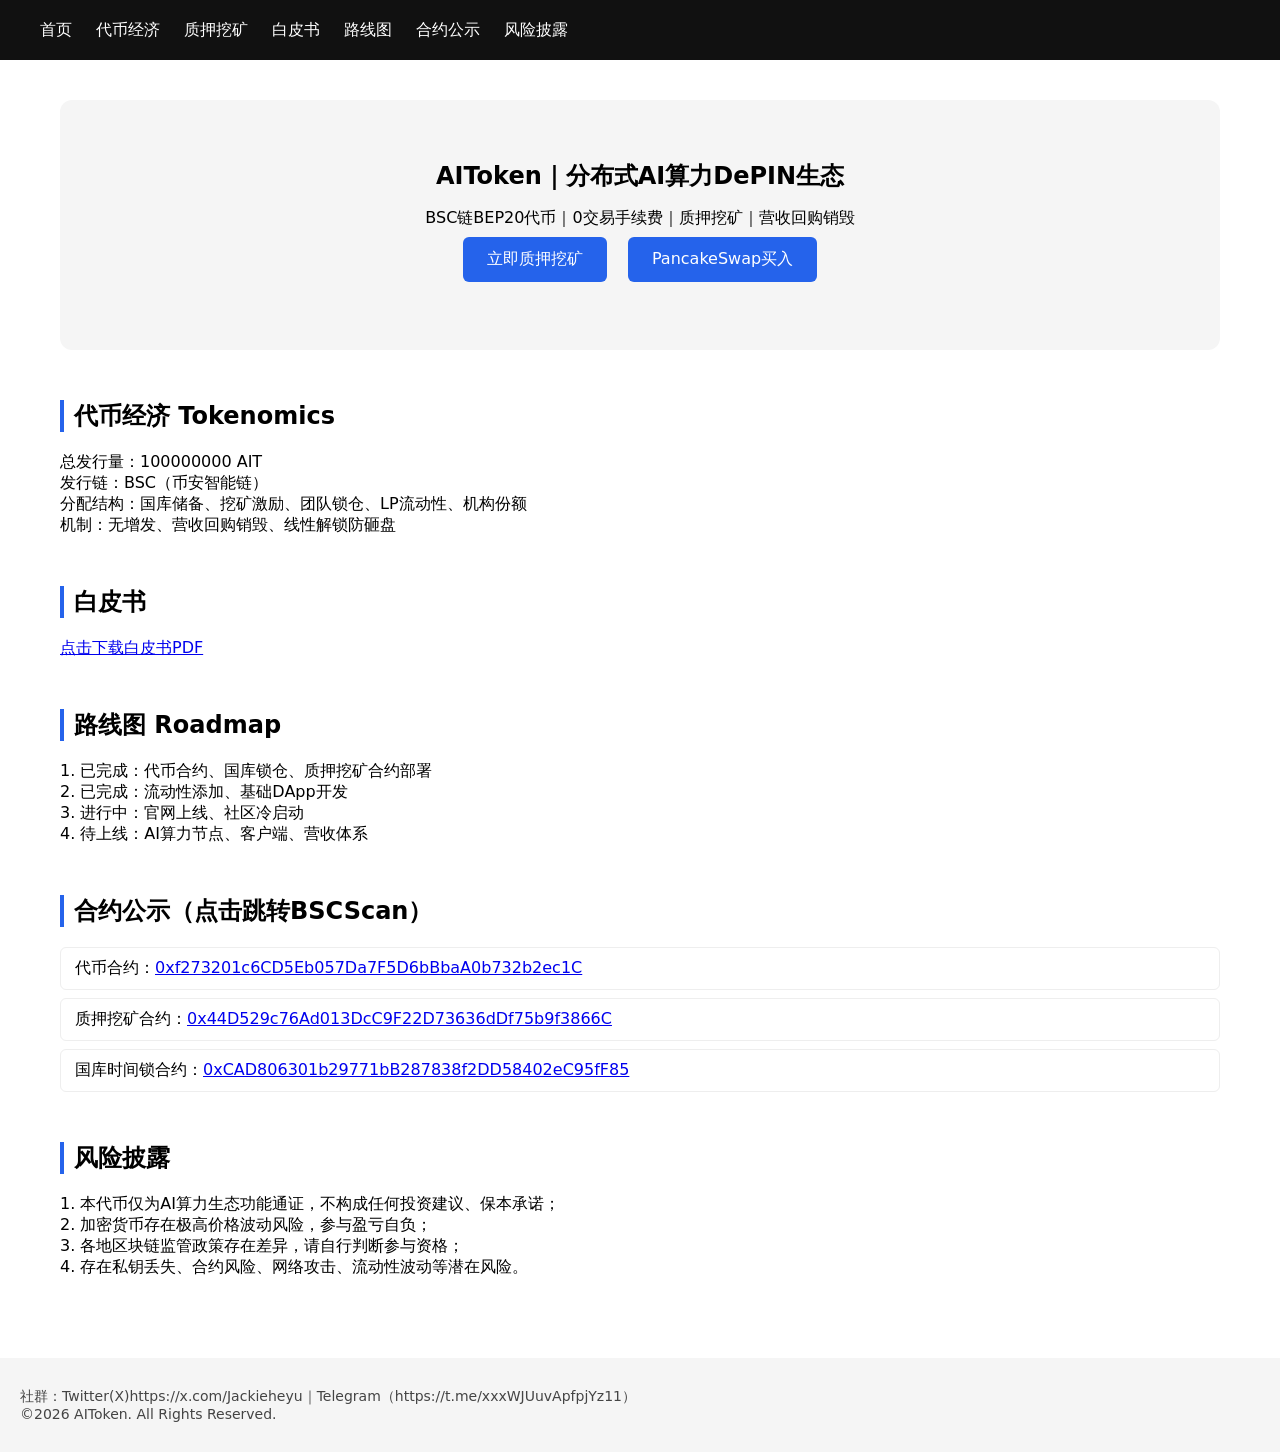
==== index-2.html @ d5b9e976 "Add files via upload" ====
<!DOCTYPE html>
<html lang="zh-CN">
<head>
<meta charset="UTF-8">
<meta name="viewport" content="width=device-width, initial-scale=1.0">
<title>AIToken - AI DePIN 算力生态</title>
<style>
*{margin:0;padding:0;box-sizing:border-box;font-family:system-ui}
header{background:#111;color:#fff;padding:0 20px}
.nav{max-width:1200px;margin:0 auto;display:flex;gap:24px;align-items:center;height:60px}
.nav a{color:#fff;text-decoration:none}
.container{max-width:1200px;margin:40px auto;padding:0 20px}
.banner{background:#f5f5f5;padding:60px 20px;border-radius:12px;text-align:center}
.banner h1{margin-bottom:16px}
.btn{display:inline-block;padding:12px 24px;background:#2563eb;color:#fff;border-radius:6px;text-decoration:none;margin:8px}
.block{margin:50px 0}
.block h2{margin-bottom:20px;border-left:4px solid #2563eb;padding-left:10px}
.contract-item{padding:10px 14px;border:1px solid #eee;border-radius:6px;margin:8px 0}
footer{margin-top:80px;padding:30px 20px;background:#f5f5f5;font-size:14px;color:#444}
</style>
</head>
<body>
<header>
  <div class="nav">
    <a href="#">首页</a>
    <a href="#token">代币经济</a>
    <a href="stake.html">质押挖矿</a>
    <a href="#whitepaper">白皮书</a>
    <a href="#roadmap">路线图</a>
    <a href="#contract">合约公示</a>
    <a href="#risk">风险披露</a>
  </div>
</header>

<div class="container">
  <section class="banner">
    <h1>AIToken｜分布式AI算力DePIN生态</h1>
    <p>BSC链BEP20代币｜0交易手续费｜质押挖矿｜营收回购销毁</p>
    <div>
      <a href="stake.html" class="btn">立即质押挖矿</a>
      <a href="https://pancakeswap.finance/" target="_blank" class="btn">PancakeSwap买入</a>
    </div>
  </section>

  <section id="token" class="block">
    <h2>代币经济 Tokenomics</h2>
    <p>总发行量：100000000 AIT</p>
    <p>发行链：BSC（币安智能链）</p>
    <p>分配结构：国库储备、挖矿激励、团队锁仓、LP流动性、机构份额</p>
    <p>机制：无增发、营收回购销毁、线性解锁防砸盘</p>
  </section>

  <section id="whitepaper" class="block">
    <h2>白皮书</h2>
    <p><a href="whitepaper.pdf" target="_blank">点击下载白皮书PDF</a></p>
  </section>

  <section id="roadmap" class="block">
    <h2>路线图 Roadmap</h2>
    <p>1. 已完成：代币合约、国库锁仓、质押挖矿合约部署</p>
    <p>2. 已完成：流动性添加、基础DApp开发</p>
    <p>3. 进行中：官网上线、社区冷启动</p>
    <p>4. 待上线：AI算力节点、客户端、营收体系</p>
  </section>

  <section id="contract" class="block">
    <h2>合约公示（点击跳转BSCScan）</h2>
    <div class="contract-item">
      代币合约：<a href="https://bscscan.com/address/0xf273201c6CD5Eb057Da7F5D6bBbaA0b732b2ec1C" target="_blank">0xf273201c6CD5Eb057Da7F5D6bBbaA0b732b2ec1C</a>
    </div>
    <div class="contract-item">
      质押挖矿合约：<a href="https://bscscan.com/address/0x44D529c76Ad013DcC9F22D73636dDf75b9f3866C" target="_blank">0x44D529c76Ad013DcC9F22D73636dDf75b9f3866C</a>
    </div>
    <div class="contract-item">
      国库时间锁合约：<a href="https://bscscan.com/address/0xCAD806301b29771bB287838f2DD58402eC95fF85#code" target="_blank">0xCAD806301b29771bB287838f2DD58402eC95fF85</a>
    </div>
  </section>

  <section id="risk" class="block">
    <h2>风险披露</h2>
    <p>1. 本代币仅为AI算力生态功能通证，不构成任何投资建议、保本承诺；</p>
    <p>2. 加密货币存在极高价格波动风险，参与盈亏自负；</p>
    <p>3. 各地区块链监管政策存在差异，请自行判断参与资格；</p>
    <p>4. 存在私钥丢失、合约风险、网络攻击、流动性波动等潜在风险。</p>
  </section>
</div>

<footer>
  <p>社群：Twitter(X)https://x.com/Jackieheyu｜Telegram（https://t.me/xxxWJUuvApfpjYz11）</p>
  <p>©2026 AIToken. All Rights Reserved.</p>
</footer>
</body>
</html>
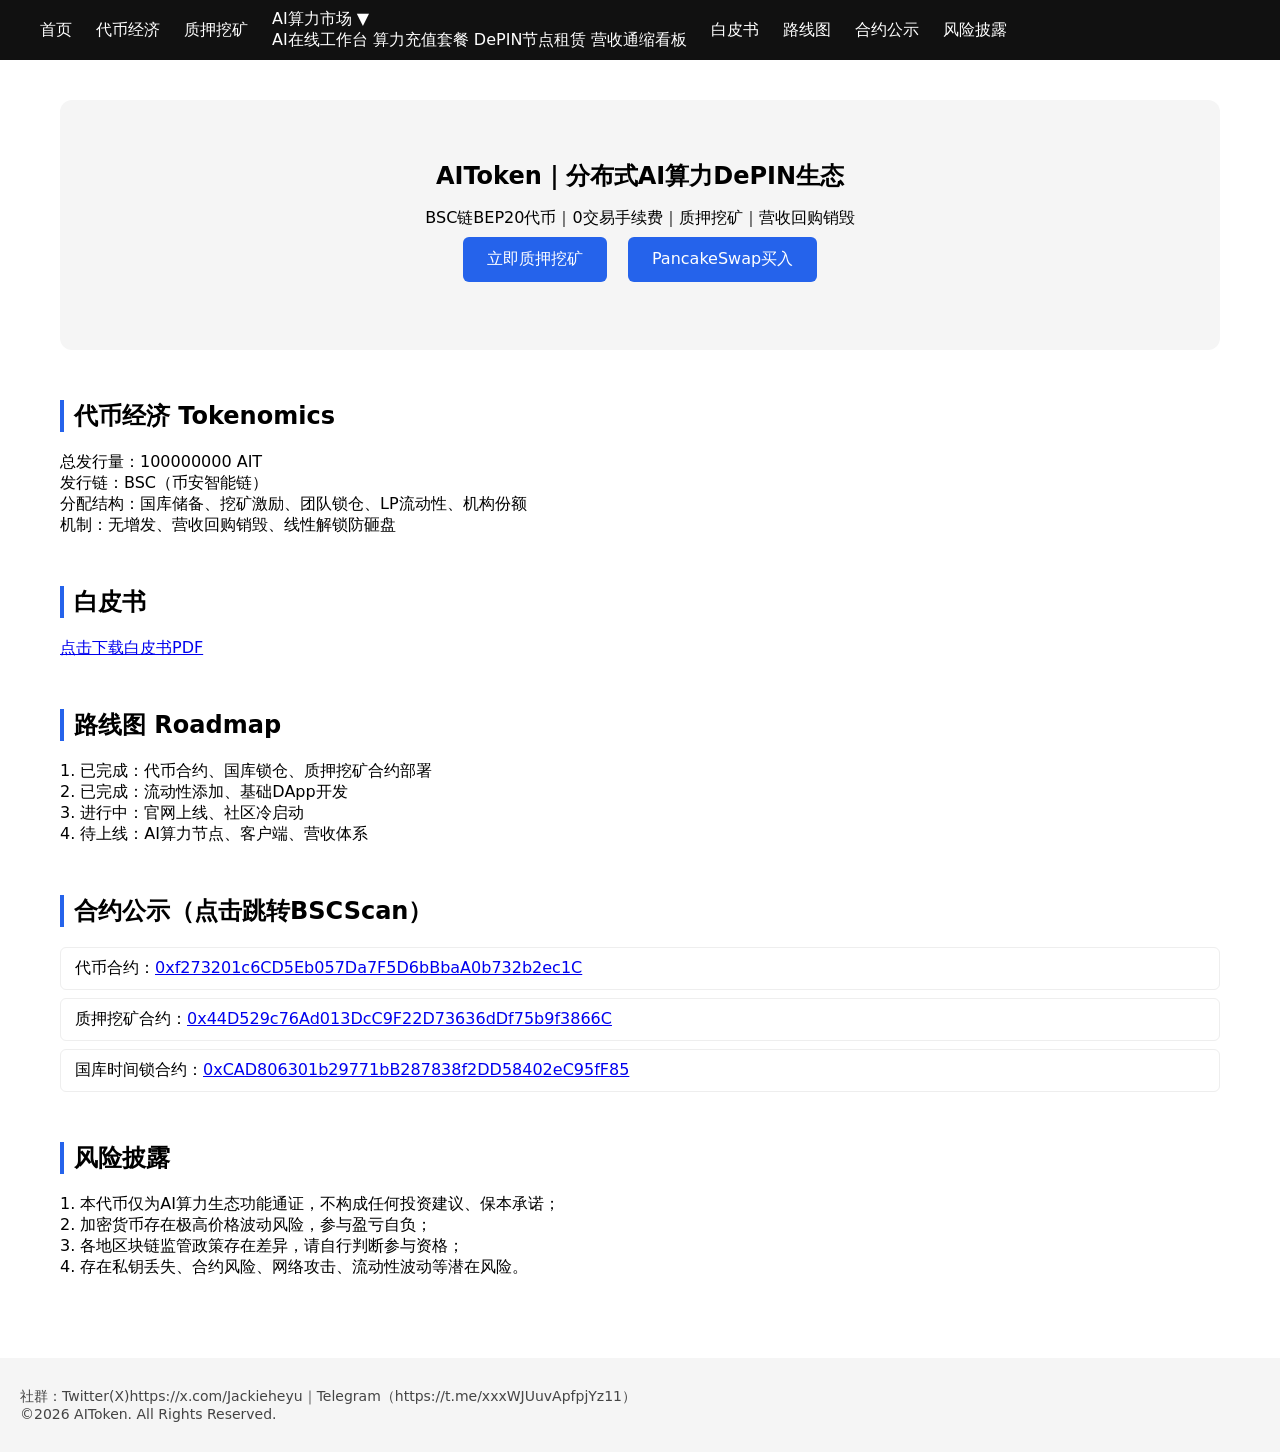
==== commit 672e60b9: "Add dropdown menu for AI services in navigation" ====
--- a/index-2.html
+++ b/index-2.html
@@ -21,15 +21,26 @@
 </head>
 <body>
 <header>
-  <div class="nav">
-    <a href="#">首页</a>
-    <a href="#token">代币经济</a>
-    <a href="stake.html">质押挖矿</a>
-    <a href="#whitepaper">白皮书</a>
-    <a href="#roadmap">路线图</a>
-    <a href="#contract">合约公示</a>
-    <a href="#risk">风险披露</a>
+ <div class="nav">
+  <a href="#">首页</a>
+  <a href="#token">代币经济</a>
+  <a href="stake.html">质押挖矿</a>
+
+  <div class="dropdown">
+    <a href="ai-market.html">AI算力市场 ▼</a>
+    <div class="dropmenu">
+      <a href="ai-workbench.html">AI在线工作台</a>
+      <a href="ai-package.html">算力充值套餐</a>
+      <a href="depin-rent.html">DePIN节点租赁</a>
+      <a href="data-board.html">营收通缩看板</a>
+    </div>
   </div>
+
+  <a href="whitepaper.pdf">白皮书</a>
+  <a href="#roadmap">路线图</a>
+  <a href="#contract">合约公示</a>
+  <a href="#risk">风险披露</a>
+</div>
 </header>
 
 <div class="container">
@@ -38,7 +49,7 @@
     <p>BSC链BEP20代币｜0交易手续费｜质押挖矿｜营收回购销毁</p>
     <div>
       <a href="stake.html" class="btn">立即质押挖矿</a>
-      <a href="https://pancakeswap.finance/" target="_blank" class="btn">PancakeSwap买入</a>
+      <a href="https://pancakeswap.finance/swap?inputCurrency=BNB&outputCurrency=0xf273201c6CD5Eb057Da7F5D6bBbaA0b732b2ec1C" target="_blank" class="btn">PancakeSwap买入</a>
     </div>
   </section>
 
@@ -90,4 +101,4 @@
   <p>©2026 AIToken. All Rights Reserved.</p>
 </footer>
 </body>
-</html>+</html>
